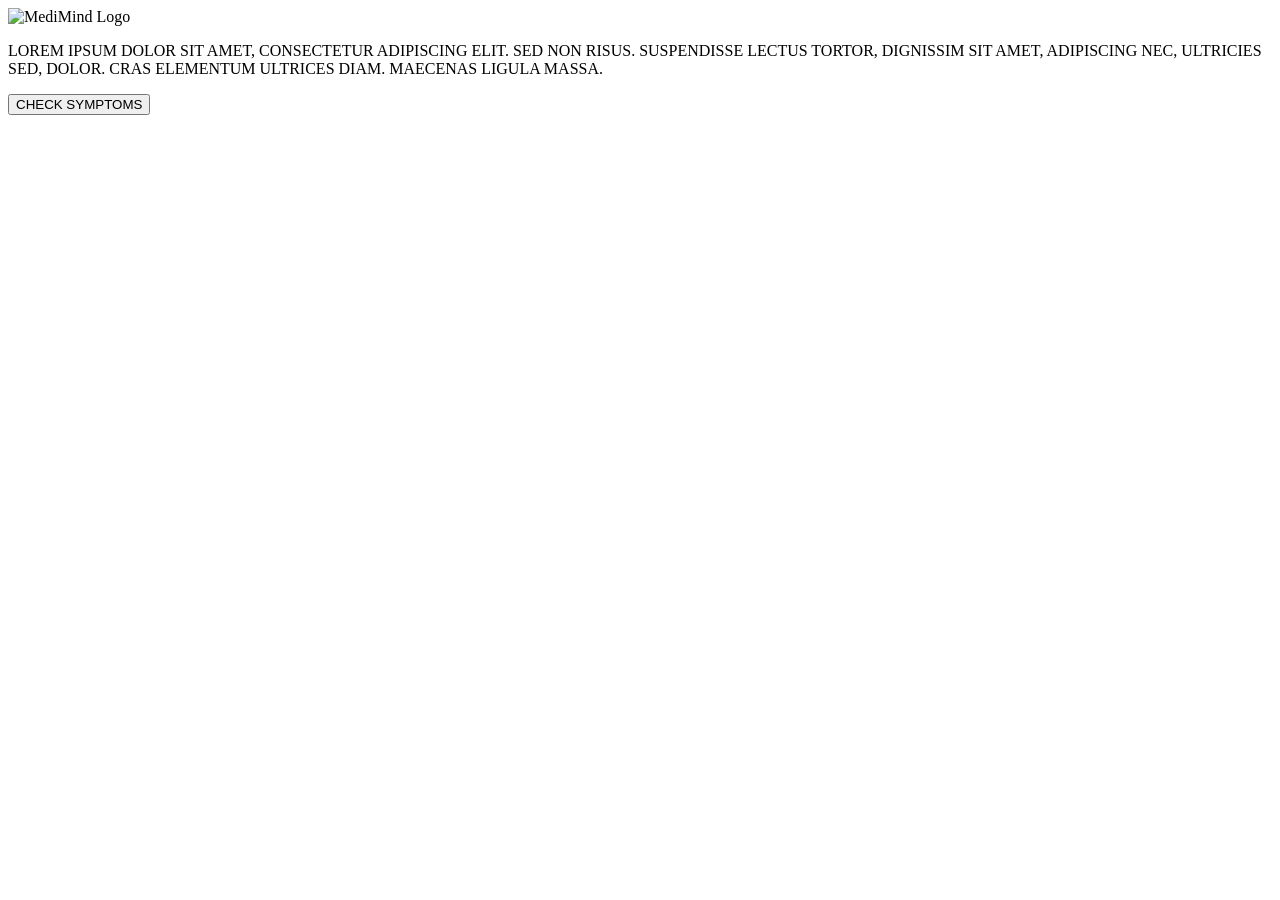
==== public/pages/index.html @ 2caf82a3 "commit-4 Nandan" ====
<!DOCTYPE html>
<html>
<head>
  <title>MediMind</title>
  <link rel="stylesheet" href="../css/style.css">
</head>
<body>

  <div class="container">
    <img src="../assets/logo.png" class="logo" alt="MediMind Logo">


    <p>
      LOREM IPSUM DOLOR SIT AMET, CONSECTETUR ADIPISCING ELIT. SED NON RISUS.
      SUSPENDISSE LECTUS TORTOR, DIGNISSIM SIT AMET, ADIPISCING NEC, ULTRICIES
      SED, DOLOR. CRAS ELEMENTUM ULTRICES DIAM. MAECENAS LIGULA MASSA.
    </p>

    <button onclick="startApp()">CHECK SYMPTOMS</button>
  </div>

  <script>
    function startApp() {
      window.location.href = "search.html";
    }
  </script>

</body>
</html>
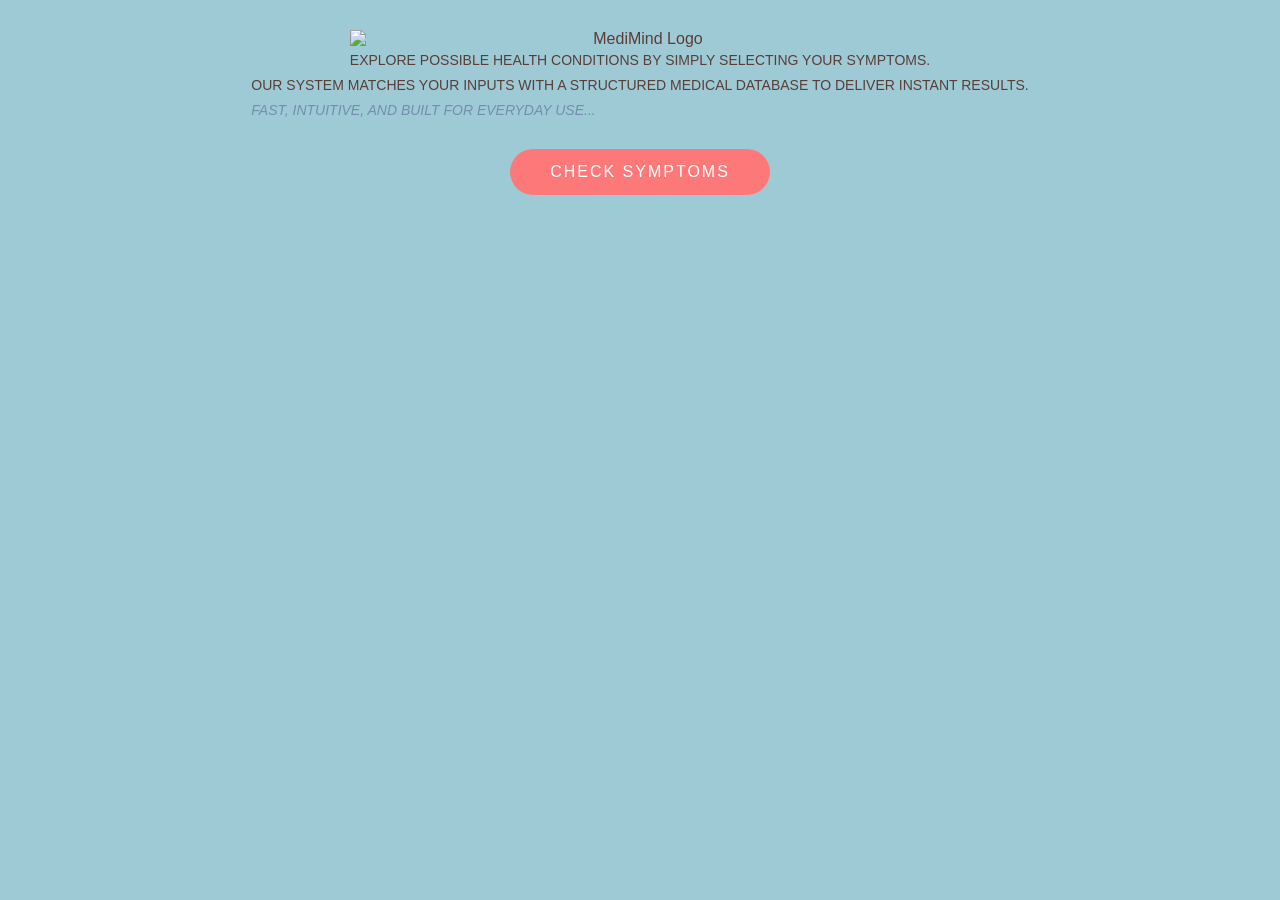
==== commit 527c257a: "commit-5 Nandan working with good ui and ux" ====
--- a/public/pages/index.html
+++ b/public/pages/index.html
@@ -11,9 +11,13 @@
 
 
     <p>
-      LOREM IPSUM DOLOR SIT AMET, CONSECTETUR ADIPISCING ELIT. SED NON RISUS.
-      SUSPENDISSE LECTUS TORTOR, DIGNISSIM SIT AMET, ADIPISCING NEC, ULTRICIES
-      SED, DOLOR. CRAS ELEMENTUM ULTRICES DIAM. MAECENAS LIGULA MASSA.
+      Explore possible health conditions by simply selecting your symptoms.
+    </p>
+    <p>
+      Our system matches your inputs with a structured medical database to deliver instant results.
+    </p>
+    <p id="tagline">
+      Fast, intuitive, and built for everyday use...
     </p>
 
     <button onclick="startApp()">CHECK SYMPTOMS</button>
--- a/public/css/style.css
+++ b/public/css/style.css
@@ -0,0 +1,222 @@
+* {
+  margin: 0;
+  padding: 0;
+  box-sizing: border-box;
+  font-family: 'Segoe UI', sans-serif;
+}
+
+body {
+  background-color: #9ECAD6;
+  color: #5a3e36;
+  display: flex;
+  justify-content: center;
+  align-items: flex-start;
+  height: 100vh;
+  text-align: center;
+}
+
+.container {
+  max-width: 900px;
+  padding: 20px;
+}
+
+.logo {
+  width: 580px;
+  display: block;
+  margin: 10px auto 0;
+}
+
+.logo1 {
+  width: 380px;
+  display: block;
+  margin: 10px auto 0;
+}
+
+h1 {
+  font-size: 48px;
+  color: #748DAE;
+  letter-spacing: 3px;
+  margin-bottom: 15px;
+}
+
+p {
+  font-size: 14px;
+  line-height: 1.8;
+  text-transform: uppercase;
+}
+
+#tagline {
+  text-align: left;
+  font-style: italic;
+  color: #748DAE;
+}
+
+/* MAIN INPUT CONTAINER */
+.input-box {
+  width: 550px;
+  height: 130px;
+  margin: 20px auto;
+  border-radius: 30px;
+  background: #FD7979;
+  position: relative;
+  padding-top: 45px;
+}
+
+/* TITLE */
+#inputTitle {
+  position: absolute;
+  top: 10px;
+  left: 50%;
+  transform: translateX(-50%);
+  font-size: 18px;
+  color: #FEEAC9;
+  font-weight: bold;
+  z-index: 10;
+}
+
+/* TAGS */
+#selected-symptoms {
+  position: absolute;
+  top: 45px;
+  left: 50%;
+  transform: translateX(-50%);
+  display: flex;
+  gap: 8px;
+  flex-wrap: wrap;
+  justify-content: center;
+  width: 90%;
+}
+
+.tag {
+  background: #FDACAC;
+  color: #5a3e36;
+  padding: 6px 12px;
+  border-radius: 20px;
+  font-size: 12px;
+  display: flex;
+  align-items: center;
+  gap: 6px;
+  animation: pop 0.2s ease;
+}
+
+.tag span {
+  cursor: pointer;
+  font-weight: bold;
+}
+
+/* INPUT */
+.input-box input {
+  position: absolute;
+  bottom: 12px;
+  left: 50%;
+  transform: translateX(-50%);
+  width: 90%;
+  border: none;
+  outline: none;
+  padding: 14px;
+  border-radius: 25px;
+  background: #FEEAC9;
+  text-align: center;
+  color: #5a3e36;
+}
+
+input::placeholder {
+  color: #a88;
+}
+
+/* BUTTON */
+button {
+  display: block;
+  margin: 25px auto 10px;
+  background: #FD7979;
+  color: #fff;
+  border: none;
+  padding: 14px 40px;
+  border-radius: 40px;
+  font-size: 16px;
+  letter-spacing: 2px;
+  cursor: pointer;
+  transition: 0.3s;
+}
+
+button:hover {
+  background: #748DAE;
+  transform: scale(1.05);
+}
+
+/* LINKS */
+a {
+  display: inline-block;
+  margin-top: 15px;
+  color: #748DAE;
+  text-decoration: none;
+  font-size: 14px;
+}
+
+a:hover {
+  text-decoration: underline;
+}
+
+/* RESULTS */
+#results {
+  list-style: none;
+  margin-top: 30px;
+  padding: 0;
+}
+
+#results li {
+  background: #ffffff;
+  width: 500px;
+  margin: 12px auto;
+  padding: 16px 20px;
+  border-radius: 16px;
+  font-size: 16px;
+  color: #5a3e36;
+  box-shadow: 0 6px 16px rgba(0,0,0,0.08);
+  transition: 0.3s;
+}
+
+#results li:hover {
+  transform: scale(1.03);
+}
+
+/* SUGGESTIONS */
+#suggestions {
+  list-style: none;
+  width: 450px;
+  margin: 10px auto;
+  padding: 5px 0;
+  background: #ffffff;
+  border-radius: 12px;
+  max-height: 180px;
+  overflow-y: auto;
+  box-shadow: 0 10px 25px rgba(0,0,0,0.1);
+  animation: fadeIn 0.2s ease;
+}
+
+#suggestions li {
+  padding: 12px 16px;
+  cursor: pointer;
+  text-align: left;
+  transition: 0.2s;
+}
+
+#suggestions li:hover,
+#suggestions li.active {
+  background: #F5CBCB;
+}
+
+#suggestions:empty {
+  display: none;
+}
+
+/* ANIMATIONS */
+@keyframes fadeIn {
+  from { opacity: 0; transform: translateY(-5px); }
+  to { opacity: 1; transform: translateY(0); }
+}
+
+@keyframes pop {
+  from { transform: scale(0.8); opacity: 0; }
+  to { transform: scale(1); opacity: 1; }
+}
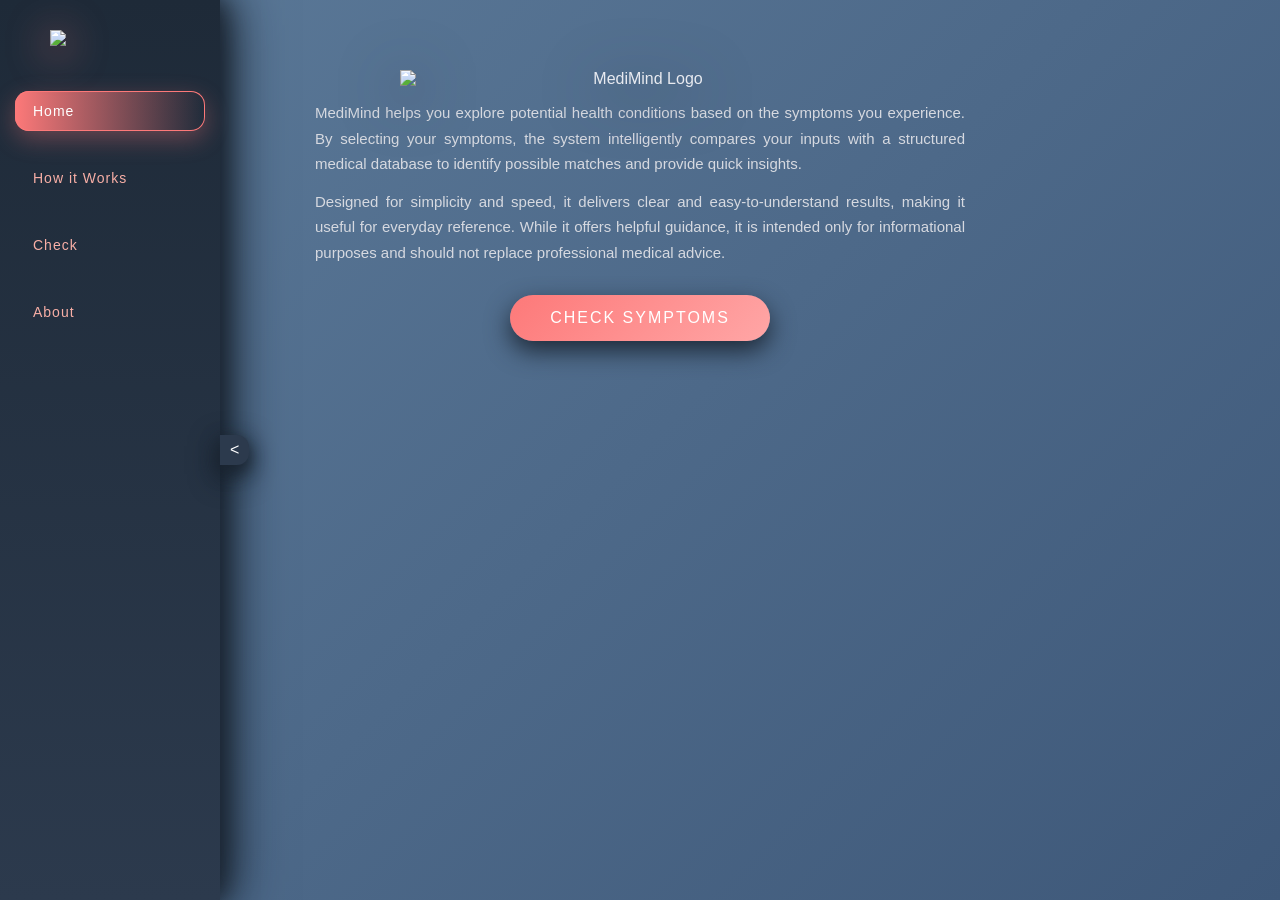
==== commit 623d1a37: "commit-6 Nandan completed UI UX, new pages and proper website, extra content." ====
--- a/public/pages/index.html
+++ b/public/pages/index.html
@@ -6,22 +6,38 @@
 </head>
 <body>
 
-  <div class="container">
-    <img src="../assets/logo.png" class="logo" alt="MediMind Logo">
+  <div class="sidebar">
+    <img src="../assets/logo.png" class="sidebar-logo">
 
+    <div class="sidebar-links">
+      <a href="#" class="active">Home</a>
+      <a href="workInfo.html">How it Works</a>
+      <a href="search.html">Check</a>
+      <a href="about.html">About</a>
+    </div>
+  </div>
 
-    <p>
-      Explore possible health conditions by simply selecting your symptoms.
-    </p>
-    <p>
-      Our system matches your inputs with a structured medical database to deliver instant results.
-    </p>
-    <p id="tagline">
-      Fast, intuitive, and built for everyday use...
-    </p>
+  <div class="toggle-btn" id="toggleBtn">&lt;</div>
 
-    <button onclick="startApp()">CHECK SYMPTOMS</button>
-  </div>
+<div class="container">
+  <img src="../assets/logo.png" class="logo" alt="MediMind Logo">
+
+  <p class="description">
+    MediMind helps you explore potential health conditions based on the symptoms you experience. 
+    By selecting your symptoms, the system intelligently compares your inputs with a structured 
+    medical database to identify possible matches and provide quick insights.
+  </p>
+
+  <p class="description">
+    Designed for simplicity and speed, it delivers clear and easy-to-understand results, making 
+    it useful for everyday reference. While it offers helpful guidance, it is intended only for 
+    informational purposes and should not replace professional medical advice.
+  </p>
+
+  <button onclick="startApp()">CHECK SYMPTOMS</button>
+</div>
+
+  <script src="../js/main.js"></script>
 
   <script>
     function startApp() {
--- a/public/css/style.css
+++ b/public/css/style.css
@@ -6,60 +6,76 @@
 }
 
 body {
-  background-color: #9ECAD6;
-  color: #5a3e36;
+  background: linear-gradient(135deg, #5C7A99, #3E5879);
+  color: #E8EAF0;
   display: flex;
   justify-content: center;
   align-items: flex-start;
   height: 100vh;
   text-align: center;
 }
-
 .container {
-  max-width: 900px;
-  padding: 20px;
-}
-
+  max-width: 800px;
+  padding: 30px 20px;
+  margin-top: 20px;
+}
+
+
+/* LOGOS */
 .logo {
-  width: 580px;
+  width: 480px;
   display: block;
-  margin: 10px auto 0;
+  margin: 20px auto 10px;
+  filter: drop-shadow(0 10px 30px #1E2A38);
 }
 
 .logo1 {
   width: 380px;
   display: block;
   margin: 10px auto 0;
-}
-
+  filter: drop-shadow(0 6px 20px #1E2A38);
+}
+.description {
+  font-size: 15px;
+  color: #D6D9E0;
+  margin: 12px auto;
+  line-height: 1.7;
+  text-transform: none;
+  max-width: 650px;
+  text-align: justify;
+}
+/* TEXT */
 h1 {
   font-size: 48px;
-  color: #748DAE;
+  color: #F8AFA6;
   letter-spacing: 3px;
   margin-bottom: 15px;
+  text-shadow: 0 4px 15px #1E2A38;
 }
 
 p {
   font-size: 14px;
   line-height: 1.8;
   text-transform: uppercase;
+  color: #D6D9E0;
 }
 
 #tagline {
   text-align: left;
   font-style: italic;
-  color: #748DAE;
-}
-
-/* MAIN INPUT CONTAINER */
+  color: #9FB3C8;
+}
+
+/* INPUT BOX */
 .input-box {
   width: 550px;
   height: 130px;
-  margin: 20px auto;
+  margin: 25px auto;
   border-radius: 30px;
-  background: #FD7979;
+  background: linear-gradient(135deg, #FD7979, #F8AFA6);
   position: relative;
   padding-top: 45px;
+  box-shadow: 0 10px 30px #1E2A38;
 }
 
 /* TITLE */
@@ -69,34 +85,34 @@
   left: 50%;
   transform: translateX(-50%);
   font-size: 18px;
-  color: #FEEAC9;
+  color: #FFF;
   font-weight: bold;
-  z-index: 10;
 }
 
 /* TAGS */
 #selected-symptoms {
   position: absolute;
-  top: 45px;
+  top: 40px;
   left: 50%;
   transform: translateX(-50%);
   display: flex;
-  gap: 8px;
-  flex-wrap: wrap;
-  justify-content: center;
+  gap: 6px;
+  flex-wrap: wrap-reverse;
+  justify-content: left;
   width: 90%;
 }
 
 .tag {
-  background: #FDACAC;
-  color: #5a3e36;
+  background: #FFFFFF;
+  color: #3E5879;
   padding: 6px 12px;
   border-radius: 20px;
   font-size: 12px;
   display: flex;
   align-items: center;
-  gap: 6px;
+  gap: 4px;
   animation: pop 0.2s ease;
+  box-shadow: 0 4px 10px #1E2A38;
 }
 
 .tag span {
@@ -117,19 +133,20 @@
   border-radius: 25px;
   background: #FEEAC9;
   text-align: center;
-  color: #5a3e36;
+  color: #3E5879;
+  box-shadow: inset 0 3px 8px #d8c8a8;
 }
 
 input::placeholder {
-  color: #a88;
+  color: #999;
 }
 
 /* BUTTON */
 button {
   display: block;
-  margin: 25px auto 10px;
-  background: #FD7979;
-  color: #fff;
+  margin: 30px auto 10px;
+  background: linear-gradient(135deg, #FD7979, #FFA6A6);
+  color: #FFFFFF;
   border: none;
   padding: 14px 40px;
   border-radius: 40px;
@@ -137,18 +154,21 @@
   letter-spacing: 2px;
   cursor: pointer;
   transition: 0.3s;
+
+  box-shadow: 0 10px 25px #1E2A38;
 }
 
 button:hover {
-  background: #748DAE;
-  transform: scale(1.05);
+  background: linear-gradient(135deg, #FFA6A6, #FD7979);
+  transform: scale(1.08);
+  box-shadow: 0 15px 40px #1E2A38;
 }
 
 /* LINKS */
 a {
   display: inline-block;
   margin-top: 15px;
-  color: #748DAE;
+  color: #F8AFA6;
   text-decoration: none;
   font-size: 14px;
 }
@@ -165,19 +185,19 @@
 }
 
 #results li {
-  background: #ffffff;
+  background: #FFFFFF;
   width: 500px;
   margin: 12px auto;
   padding: 16px 20px;
   border-radius: 16px;
   font-size: 16px;
-  color: #5a3e36;
-  box-shadow: 0 6px 16px rgba(0,0,0,0.08);
+  color: #3E5879;
+  box-shadow: 0 8px 25px #1E2A38;
   transition: 0.3s;
 }
 
 #results li:hover {
-  transform: scale(1.03);
+  transform: scale(1.04);
 }
 
 /* SUGGESTIONS */
@@ -186,12 +206,11 @@
   width: 450px;
   margin: 10px auto;
   padding: 5px 0;
-  background: #ffffff;
+  background: linear-gradient(180deg, #1E2A38, #2C3A4D);
   border-radius: 12px;
   max-height: 180px;
   overflow-y: auto;
-  box-shadow: 0 10px 25px rgba(0,0,0,0.1);
-  animation: fadeIn 0.2s ease;
+  box-shadow: 0 10px 25px #1E2A38;
 }
 
 #suggestions li {
@@ -203,13 +222,9 @@
 
 #suggestions li:hover,
 #suggestions li.active {
-  background: #F5CBCB;
-}
-
-#suggestions:empty {
-  display: none;
-}
-
+  background: #F8AFA6;
+  color: #3E5879;
+}
 /* ANIMATIONS */
 @keyframes fadeIn {
   from { opacity: 0; transform: translateY(-5px); }
@@ -219,4 +234,183 @@
 @keyframes pop {
   from { transform: scale(0.8); opacity: 0; }
   to { transform: scale(1); opacity: 1; }
+}
+
+/* SIDEBAR */
+.sidebar {
+  position: fixed;
+  left: 0;
+  top: 0;
+  height: 100vh;
+  width: 220px;
+  background: linear-gradient(180deg, #1E2A38, #2C3A4D);
+  display: flex;
+  flex-direction: column;
+  padding: 20px 15px;
+  
+  transition: 0.3s;
+
+  box-shadow: 
+    4px 0 25px #1A2430,
+    8px 0 50px #0F1720;
+}
+
+.sidebar.collapsed {
+  transform: translateX(-100%);
+}
+
+.sidebar-logo {
+  width: 120px;
+  margin: 10px auto 30px;
+  filter: drop-shadow(0 6px 20px #FD7979);
+}
+
+.sidebar-links {
+  display: flex;
+  flex-direction: column;
+  gap: 12px;
+}
+
+/* SIDEBAR LINKS */
+.sidebar a {
+  color: #F8AFA6;
+  padding: 12px 18px;
+  border-radius: 14px;
+  font-size: 14px;
+  letter-spacing: 1px;
+  text-align: left;
+  transition: 0.3s;
+  background: transparent;
+}
+
+.sidebar a:hover {
+  background: #2C3A4D;
+  transform: translateX(8px);
+
+  box-shadow:
+    0 6px 18px #1A2430,
+    inset 0 0 0 1px #3E5879;
+}
+
+.sidebar a.active {
+  background: linear-gradient(90deg, #FD7979, transparent);
+  color: #FFFFFF;
+
+  box-shadow:
+    0 8px 25px #FD797955,
+    inset 0 0 0 1px #FD7979;
+}
+
+/* TOGGLE BUTTON */
+.toggle-btn {
+  position: fixed;
+  top: 50%;
+  left: 220px;
+  transform: translateY(-50%);
+  background: #2C3A4D;
+  color: #FFFFFF;
+  padding: 6px 10px;
+  border-radius: 0 12px 12px 0;
+  cursor: pointer;
+  transition: 0.3s;
+
+  box-shadow:
+    0 6px 18px #1A2430,
+    0 10px 30px #0F1720;
+}
+
+.toggle-btn:hover {
+  background: #3E5879;
+  transform: translateY(-50%) scale(1.1);
+}
+
+.sidebar.collapsed ~ .toggle-btn {
+  left: 0;
+}
+
+#suggestions {
+  display: none;
+}
+
+#suggestions:not(:empty) {
+  display: block;
+}
+
+/* WORK INFO PAGE */
+
+/* Title spacing */
+.container h1 {
+  margin-top: 30px;
+  margin-bottom: 10px;
+}
+
+/* Description paragraph */
+.description1 {
+  font-size: 16px;
+  color: #D6D9E0;
+  margin: 20px auto;
+  line-height: 1.8;
+  max-width: 750px;
+  text-align: justify;
+}
+
+/* Section spacing */
+.section {
+  margin-top: 70px;
+}
+
+/* Section headings */
+.section h2 {
+  font-size: 26px;
+  color: #F8AFA6;
+  margin-bottom: 25px;
+  letter-spacing: 2px;
+  text-align: center;
+}
+
+/* Cards layout */
+.cards {
+  display: flex;
+  justify-content: center;
+  gap: 30px;
+  flex-wrap: wrap;
+}
+
+/* Card design */
+.card {
+  width: 260px;
+  padding: 25px;
+  border-radius: 18px;
+  background: linear-gradient(135deg, #FD7979, #FFA6A6);
+  color: #3E5879;
+  text-align: center;
+
+  box-shadow: 0 12px 30px #1E2A38;
+  transition: 0.3s;
+}
+
+/* Card hover */
+.card:hover {
+  transform: translateY(-10px);
+  box-shadow: 0 20px 50px #1E2A38;
+}
+
+/* Card title */
+.card h3 {
+  margin-bottom: 12px;
+  color: #2C3A4D;
+  font-size: 16px;
+}
+
+/* Card text */
+.card p {
+  font-size: 13px;
+  line-height: 1.6;
+  text-transform: none;
+}
+
+/* Fix paragraph uppercase issue for this page */
+.description1,
+.card p {
+  text-transform: none;
 }
